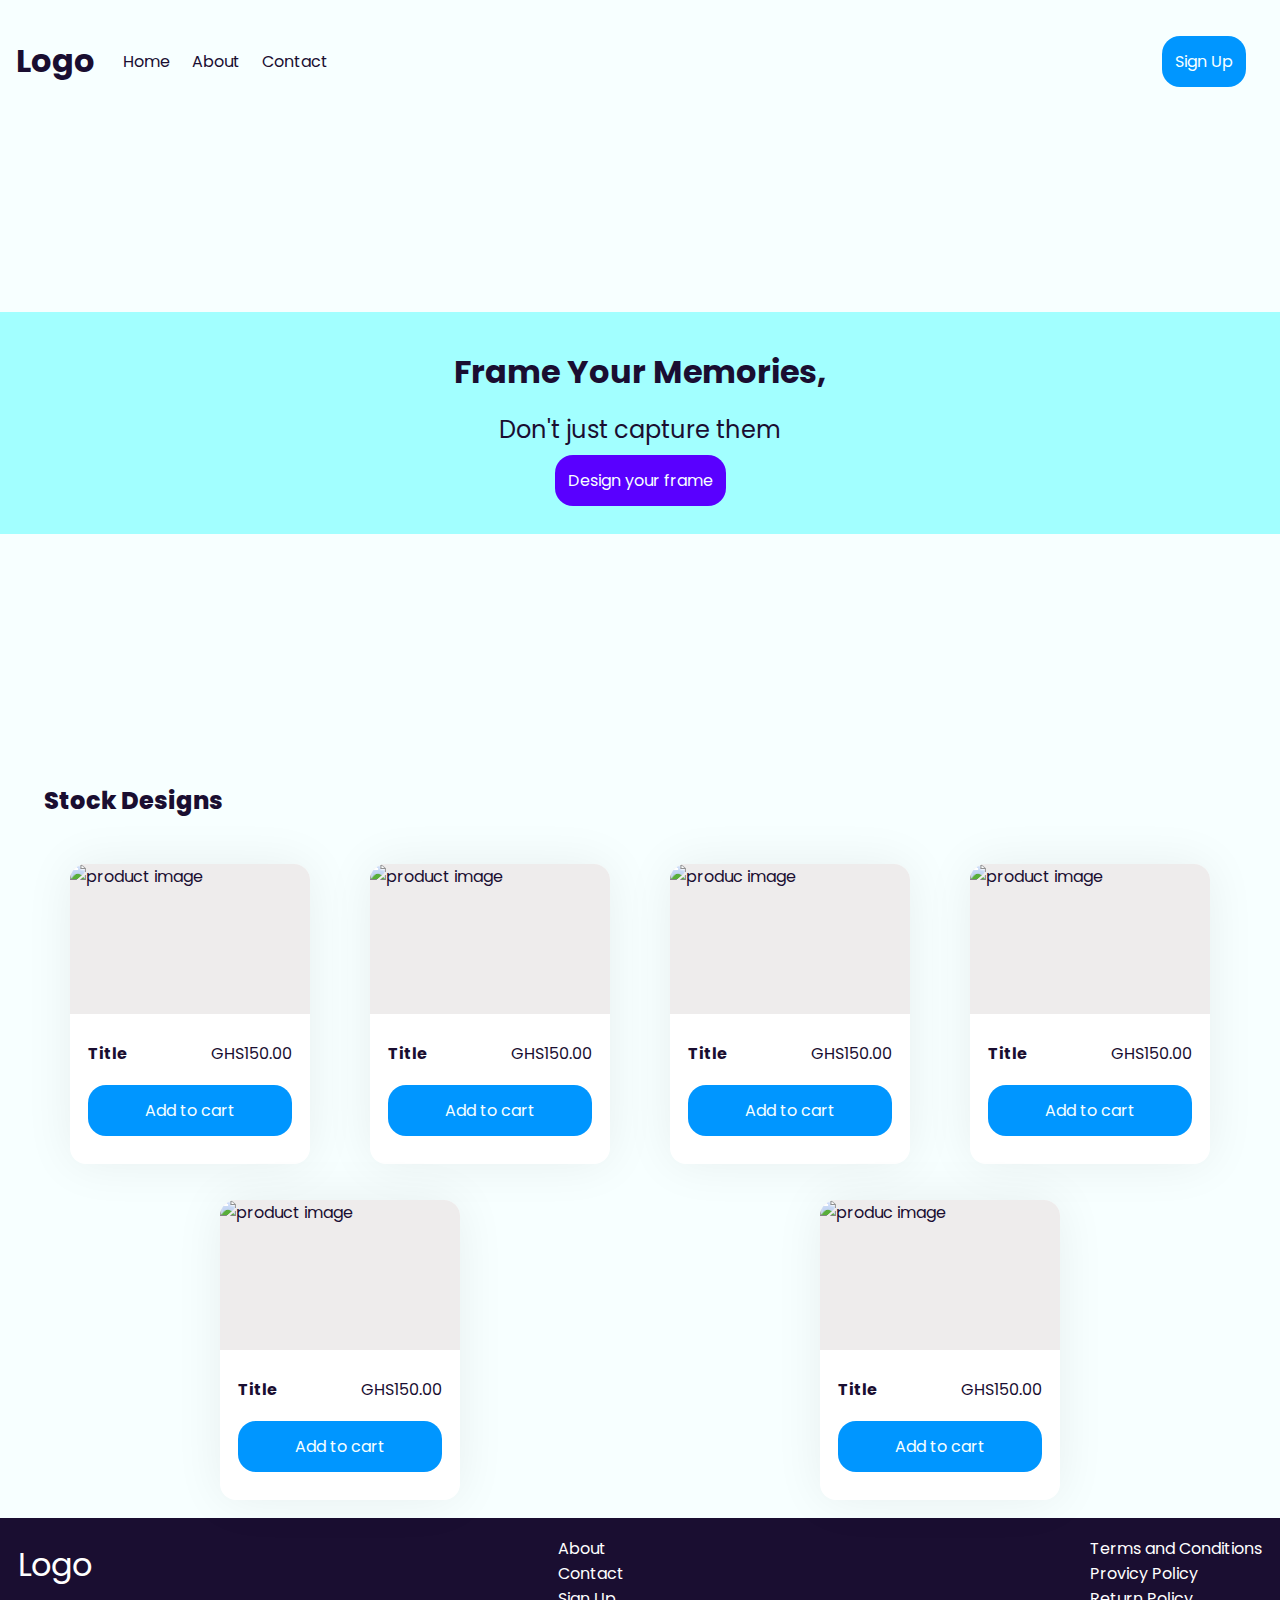
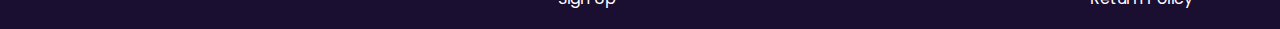
==== index.html @ 3f36ce8f "Initial Commit. Front-end and styling" ====
<!DOCTYPE html>
<html lang="en">
  <head>
    <meta charset="UTF-8" />
    <meta http-equiv="X-UA-Compatible" content="IE=edge" />
    <meta name="viewport" content="width=device-width, initial-scale=1.0" />
    <link rel="stylesheet" href="styles/style.css" />
    <script defer src="js/app.js"></script>
    <script
      src="https://kit.fontawesome.com/6db44154cb.js"
      crossorigin="anonymous"
    ></script>
    <script src="https://ajax.googleapis.com/ajax/libs/jquery/3.6.0/jquery.min.js"></script>

    <title>Canvas Lab Gh</title>

    <base href="index.html" />
  </head>
  <body>
    <header>
      <div class="logo-container">
        <h1>Logo</h1>
      </div>
      <nav>
        <i class="fa-solid fa-times fs-xl" role="button" aria-label="button to close top navigation on mobile view"></i>

        <div class="nav-list">
          <a href="">Home</a>
          <a href="">About</a>
          <a href="">Contact</a>
        </div>

        <div class="nav-icons flex-row-align-center">
          <div class="cart">
            <div class="cart-number"></div>
            <a href="#"><i class="fa-solid fa-shopping-cart"></i></a>
          </div>
          <a
            href=""
            class="button background-color-prim-700 hover color-prim-400"
          >
            Sign Up
          </a>
        </div>
      </nav>

      <i class="fa-solid fa-bars fs-xl" role="button" aria-label="button to close top navigation on mobile view"></i>
    </header>

    <section class="title-header">
      <div class="title-header-text">
        <h1 class="l-header">Frame Your Memories,</h1>
        <h2 class="s-header fw-normal">Don't just capture them</h2>
        <a
          href="#"
          class="button background-color-prim-900 hover color-prim-400"
          >Design your frame</a
        >
      </div>
    </section>

    <!-- <section class="container">
      <div class="container-header">
        <h3 class="s-header fw-heavy">Sizes</h3>
      </div>
      <div class="container-content flex-row-align-center">
        <div class="card custom">
            <div class="card-icon">
                <i class="fa-solid fa-image-portrait"></i>
            </div>
            <div class="card-content">
                <h4>20 x 30</h4>
            </div>
        </div>
        <div class="card custom">
            <div class="card-icon">
                <i class="fa-solid fa-image-portrait"></i>
            </div>
            <div class="card-content"></div>
        </div>
        <div class="card custom">
            <div class="card-icon">
                <i class="fa-solid fa-image-portrait"></i>
            </div>
            <div class="card-content"></div>
        </div>
      </div>
    </section> -->

    <section class="container">
      <div class="container-header">
        <h3 class="s-header fw-heavy">Stock Designs</h3>
      </div>
      <div class="container-content flex-row-align-center">
        <div class="card flex-col-align-center">
          <div class="card-image">
            <img
              src="https://images.unsplash.com/photo-1571115764595-644a1f56a55c?ixlib=rb-1.2.1&ixid=MnwxMjA3fDB8MHxwaG90by1wYWdlfHx8fGVufDB8fHx8&auto=format&fit=crop&w=741&q=80"
              alt="product image"
            />
          </div>
          <div class="card-body flex-row-align-center no-mc">
            <h4 class="produc-title">Title</h4>
            <p>GHS<span class="product-price">150.00</span></p>
            <a
              href="#"
              class="button background-color-prim-700 hover color-prim-400"
              >Add to cart</a
            >
          </div>
        </div>
        <div class="card flex-col-align-center">
          <div class="card-image">
            <img
              src="https://images.unsplash.com/photo-1541961017774-22349e4a1262?ixlib=rb-1.2.1&ixid=MnwxMjA3fDB8MHxwaG90by1wYWdlfHx8fGVufDB8fHx8&auto=format&fit=crop&w=1058&q=80"
              alt="product image"
            />
          </div>
          <div class="card-body flex-row-align-center no-mc">
            <h4 class="produc-title">Title</h4>
            <p>GHS<span class="product-price">150.00</span></p>
            <a
              href="#"
              class="button background-color-prim-700 hover color-prim-400"
              >Add to cart</a
            >
          </div>
        </div>
        <div class="card flex-col-align-center">
          <div class="card-image">
            <img
              src="https://images.unsplash.com/flagged/photo-1567934150921-7632371abb32?ixlib=rb-1.2.1&ixid=MnwxMjA3fDB8MHxwaG90by1wYWdlfHx8fGVufDB8fHx8&auto=format&fit=crop&w=687&q=80"
              alt="produc image"
            />
          </div>
          <div class="card-body flex-row-align-center no-mc">
            <h4 class="produc-title">Title</h4>
            <p>GHS<span class="product-price">150.00</span></p>
            <a
              href="#"
              class="button background-color-prim-700 hover color-prim-400"
              >Add to cart</a
            >
          </div>
        </div>
        <div class="card flex-col-align-center">
          <div class="card-image">
            <img
              src="https://images.unsplash.com/photo-1606235729097-f7b9460abcad?ixlib=rb-1.2.1&ixid=MnwxMjA3fDB8MHxwaG90by1wYWdlfHx8fGVufDB8fHx8&auto=format&fit=crop&w=1074&q=80"
              alt="product image"
            />
          </div>
          <div class="card-body flex-row-align-center no-mc">
            <h4 class="produc-title">Title</h4>
            <p>GHS<span class="product-price">150.00</span></p>
            <a
              href="#"
              class="button background-color-prim-700 hover color-prim-400"
              >Add to cart</a
            >
          </div>
        </div>
        <div class="card flex-col-align-center">
          <div class="card-image">
            <img
              src="https://images.unsplash.com/photo-1548438294-1ad5d5f4f063?ixlib=rb-1.2.1&ixid=MnwxMjA3fDB8MHxwaG90by1wYWdlfHx8fGVufDB8fHx8&auto=format&fit=crop&w=1172&q=80"
              alt="product image"
            />
          </div>
          <div class="card-body flex-row-align-center no-mc">
            <h4 class="produc-title">Title</h4>
            <p>GHS<span class="product-price">150.00</span></p>
            <a
              href="#"
              class="button background-color-prim-700 hover color-prim-400"
              >Add to cart</a
            >
          </div>
        </div>
        <div class="card flex-col-align-center">
          <div class="card-image">
            <img
              src="https://images.unsplash.com/photo-1628565210854-2974e7a89772?ixlib=rb-1.2.1&ixid=MnwxMjA3fDB8MHxwaG90by1wYWdlfHx8fGVufDB8fHx8&auto=format&fit=crop&w=687&q=80"
              alt="produc image"
            />
          </div>
          <div class="card-body flex-row-align-center no-mc">
            <h4 class="produc-title">Title</h4>
            <p>GHS<span class="product-price">150.00</span></p>
            <a
              href="#"
              class="button background-color-prim-700 hover color-prim-400"
              >Add to cart</a
            >
          </div>
        </div>
      </div>
    </section>

    <footer>
      <nav>
        <div class="logo">
          <a href="" class="l-header">Logo</a>
        </div>
        <div class="socials">
          <a href="#"><i class="fa-brands fa-facebook"></i></a>
          <a href="#"><i class="fa-brands fa-instagram"></i></a>
          <a href="#"><i class="fa-brands fa-twitter"></i></a>
        </div>
      </nav>
      <nav>
        <a href="#">About</a>
        <a href="#">Contact</a>
        <a href="#">Sign Up</a>
      </nav>

      <nav>
        <a href="#">Terms and Conditions</a>
        <a href="#">Provicy Policy</a>
        <a href="#">Return Policy</a>
      </nav>
    </footer>
  </body>
</html>
---- styles/style.css ----
@import url("https://fonts.googleapis.com/css2?family=Poppins:wght@400;600;800&display=swap");
*,
*::after,
*::before {
  box-sizing: border-box;
}

html, body {
  height: 100%;
}

body {
  font-family: "Poppins", sans-serif;
  color: #1a0e31;
  background-color: #f7ffff;
  margin: 0;
}

a {
  text-decoration: none;
}

button {
  padding: 1rem;
}

.color-prim-900 {
  color: #5900ff;
}

.color-prim-700 {
  color: #0096FF;
}

.color-prim-500 {
  color: rgba(0, 217, 255, 0.4352941176);
}

.color-prim-400 {
  color: #f7ffff;
}

.background-color-prim-900 {
  background-color: #5900ff;
}
.background-color-prim-900.hover:hover {
  background-color: #1a0e31;
}

.background-color-prim-700 {
  background-color: #0096FF;
}
.background-color-prim-700.hover:hover {
  background-color: #5900ff;
}

.background-color-prim-500 {
  background-color: rgba(0, 217, 255, 0.4352941176);
}
.background-color-prim-500.hover:hover {
  background-color: #0096FF;
}

.background-color-prim-400 {
  background-color: #f7ffff;
}
.background-color-prim-400.hover:hover {
  background-color: rgba(0, 217, 255, 0.4352941176);
}

.fs-xxs {
  font-size: 0.8125rem;
}

.fs-xs {
  font-size: 0.875rem;
}

.fs-s {
  font-size: 0.9375rem;
}

.fs-m {
  font-size: 1rem;
}

.fs-l {
  font-size: 1.125rem;
}

.fs-xl {
  font-size: 1.25rem;
}

.fs-xxl {
  font-size: 1.5rem;
}

.fs-xxxl {
  font-size: 1.75rem;
}

.fs-huge {
  font-size: 2rem;
}

.fw-normal {
  font-weight: 400;
}

.fw-heavy {
  font-weight: 800;
}

.fw-x-heavy {
  font-weight: 800;
}

.small-btn {
  font-size: 0.9375rem;
}

.reg-btn {
  font-size: 1rem;
}

.huge-btn {
  font-size: 1.125rem;
}

.l-header {
  font-size: 2rem;
}

.m-header {
  font-size: 1.75rem;
}

.s-header {
  font-size: 1.5rem;
}

.flex-row-align-center, footer, header {
  display: flex;
  align-items: center;
}

.flex-col-align-center, .title-header .title-header-text {
  display: flex;
  flex-direction: column;
  align-items: center;
}

a.button {
  padding: 0.8125rem;
  border-radius: 1.125rem;
}

header {
  padding: 1rem;
}
header .fa-bars, header .fa-times {
  display: none;
}
@media screen and (max-width: 40em) {
  header {
    justify-content: space-between;
  }
  header .fa-bars {
    display: inline;
  }
}
header a {
  margin-right: 1.125rem;
  color: #1a0e31;
}
header nav {
  width: 100%;
  display: flex;
  align-items: center;
  justify-content: space-between;
  margin-left: 1.75rem;
}
header nav .nav-list a:hover {
  color: #5900ff;
}
@media screen and (max-width: 40em) {
  header nav {
    position: fixed;
    top: 0;
    left: 0;
    margin-left: 0;
    width: 100%;
    background-color: #0096FF;
    display: grid;
    grid-template-columns: 100%;
    justify-content: center;
    height: 0;
    transition: height 0.2s ease-in-out;
    overflow: hidden;
  }
  header nav .fa-times {
    display: inline;
    color: #fff;
    text-align: right;
    padding: 1rem;
    font-size: 1.75rem;
  }
  header nav .button {
    background-color: #1a0e31;
  }
  header nav .nav-list {
    display: inherit;
  }
  header nav a {
    color: #fff;
    margin-bottom: 0.875rem;
    text-align: center;
  }
  header nav div:last-child {
    display: flex;
    justify-content: center;
    align-items: center;
  }
  header nav div:last-child i {
    color: #1a0e31;
  }
}
header nav.mob-view {
  height: 50%;
}
header .cart {
  position: relative;
}
header .cart .cart-number {
  display: none;
  position: absolute;
  bottom: -20px;
  left: 0;
  width: 30px;
  height: 30px;
  border: 2px solid #f7ffff;
  border-radius: 1rem;
  background-color: #1a0e31;
}

.title-header {
  display: grid;
  place-items: center;
  width: 100%;
  height: min(600px, 100%);
  background-image: url("https://images.unsplash.com/photo-1513519245088-0e12902e5a38?ixlib=rb-1.2.1&ixid=MnwxMjA3fDB8MHxwaG90by1wYWdlfHx8fGVufDB8fHx8&auto=format&fit=crop&w=1170&q=80");
  background-position: center;
  background-size: cover;
  background-repeat: no-repeat;
}
.title-header .title-header-text {
  width: 100%;
  background-color: rgba(114, 255, 255, 0.6392156863);
  padding: 1.75rem;
  text-align: center;
}
.title-header .title-header-text h1, .title-header .title-header-text h2 {
  --space: .5rem;
  padding: 0;
  margin-top: var(--space);
  margin-bottom: var(--space);
}

.container {
  --max-width: 1200px;
  --space: .5rem;
  width: min(var(--max-width), 100% - (var(--space)));
  margin-inline: auto;
  margin-top: 2rem;
}
.container .container-header {
  padding: 0.25rem;
}
.container .container-content {
  width: 100%;
  justify-content: space-around;
  flex-wrap: wrap;
}
@media screen and (max-width: 50em) {
  .container .container-content {
    justify-content: center;
  }
  .container .container-content .flex-row-align-center, .container .container-content footer, .container .container-content header {
    flex-direction: column;
  }
}
.container .container-content .card {
  background-color: #fff;
  width: 15rem;
  height: 300px;
  border-radius: 1rem;
  margin: 1.125rem;
  box-shadow: 0 0 50px rgba(0, 0, 0, 0.0666666667);
  overflow: hidden;
  transition: all 0.2s ease-in-out;
}
@media screen and (max-width: 50em) {
  .container .container-content .card {
    width: 8rem;
    margin: 0.5rem;
  }
}
.container .container-content .card.custom {
  display: flex;
}
.container .container-content .card .card-image {
  width: 100%;
  height: 50%;
  background-color: #eeecec;
  overflow: hidden;
}
.container .container-content .card .card-image img {
  width: 100%;
  height: 100%;
  -o-object-fit: cover;
     object-fit: cover;
}
.container .container-content .card .card-body {
  width: 100%;
  height: 50%;
  justify-content: space-between;
  padding: 1.125rem;
  flex-wrap: wrap;
}
@media screen and (max-width: 50em) {
  .container .container-content .card .card-body {
    flex-wrap: nowrap;
  }
  .container .container-content .card .card-body a {
    padding: 0.215rem;
    font-size: 0.875rem;
  }
}
.container .container-content .card .card-body h4, .container .container-content .card .card-body p {
  margin: 0;
  padding: 0;
}
.container .container-content .card .card-body a {
  width: 100%;
  text-align: center;
}
.container .container-content .card .card-icon {
  padding: 1.75rem;
  height: -webkit-fit-content;
  height: -moz-fit-content;
  height: fit-content;
  background-color: rgba(0, 217, 255, 0.4352941176);
  color: #0096FF;
  border-radius: 0.5rem;
}
.container .container-content .card .card-icon i {
  font-size: 1.75rem;
}

footer {
  justify-content: space-between;
  padding: 1.125rem;
  background-color: #1a0e31;
}
@media screen and (max-width: 50em) {
  footer {
    flex-direction: column-reverse;
  }
}
footer a {
  color: #fff;
}
footer nav {
  display: flex;
  flex-direction: column;
}
footer nav .socials {
  display: flex;
  justify-content: space-between;
  align-items: center;
  margin-top: 1rem;
}
@media screen and (max-width: 50em) {
  footer nav {
    text-align: center;
  }
  footer nav:nth-child(2) {
    display: none;
  }
}

/* ----------------------------------------------
 * Generated by Animista on 2022-7-26 20:0:10
 * Licensed under FreeBSD License.
 * See http://animista.net/license for more info. 
 * w: http://animista.net, t: @cssanimista
 * ---------------------------------------------- */
/**
 * ----------------------------------------
 * animation pulsate-fwd
 * ----------------------------------------
 */
@-webkit-keyframes pulsate-fwd {
  0% {
    transform: scale(1);
  }
  50% {
    transform: scale(1.1);
  }
  100% {
    transform: scale(1);
  }
}
@keyframes pulsate-fwd {
  0% {
    transform: scale(1);
  }
  50% {
    transform: scale(1.1);
  }
  100% {
    transform: scale(1);
  }
}/*# sourceMappingURL=style.css.map */
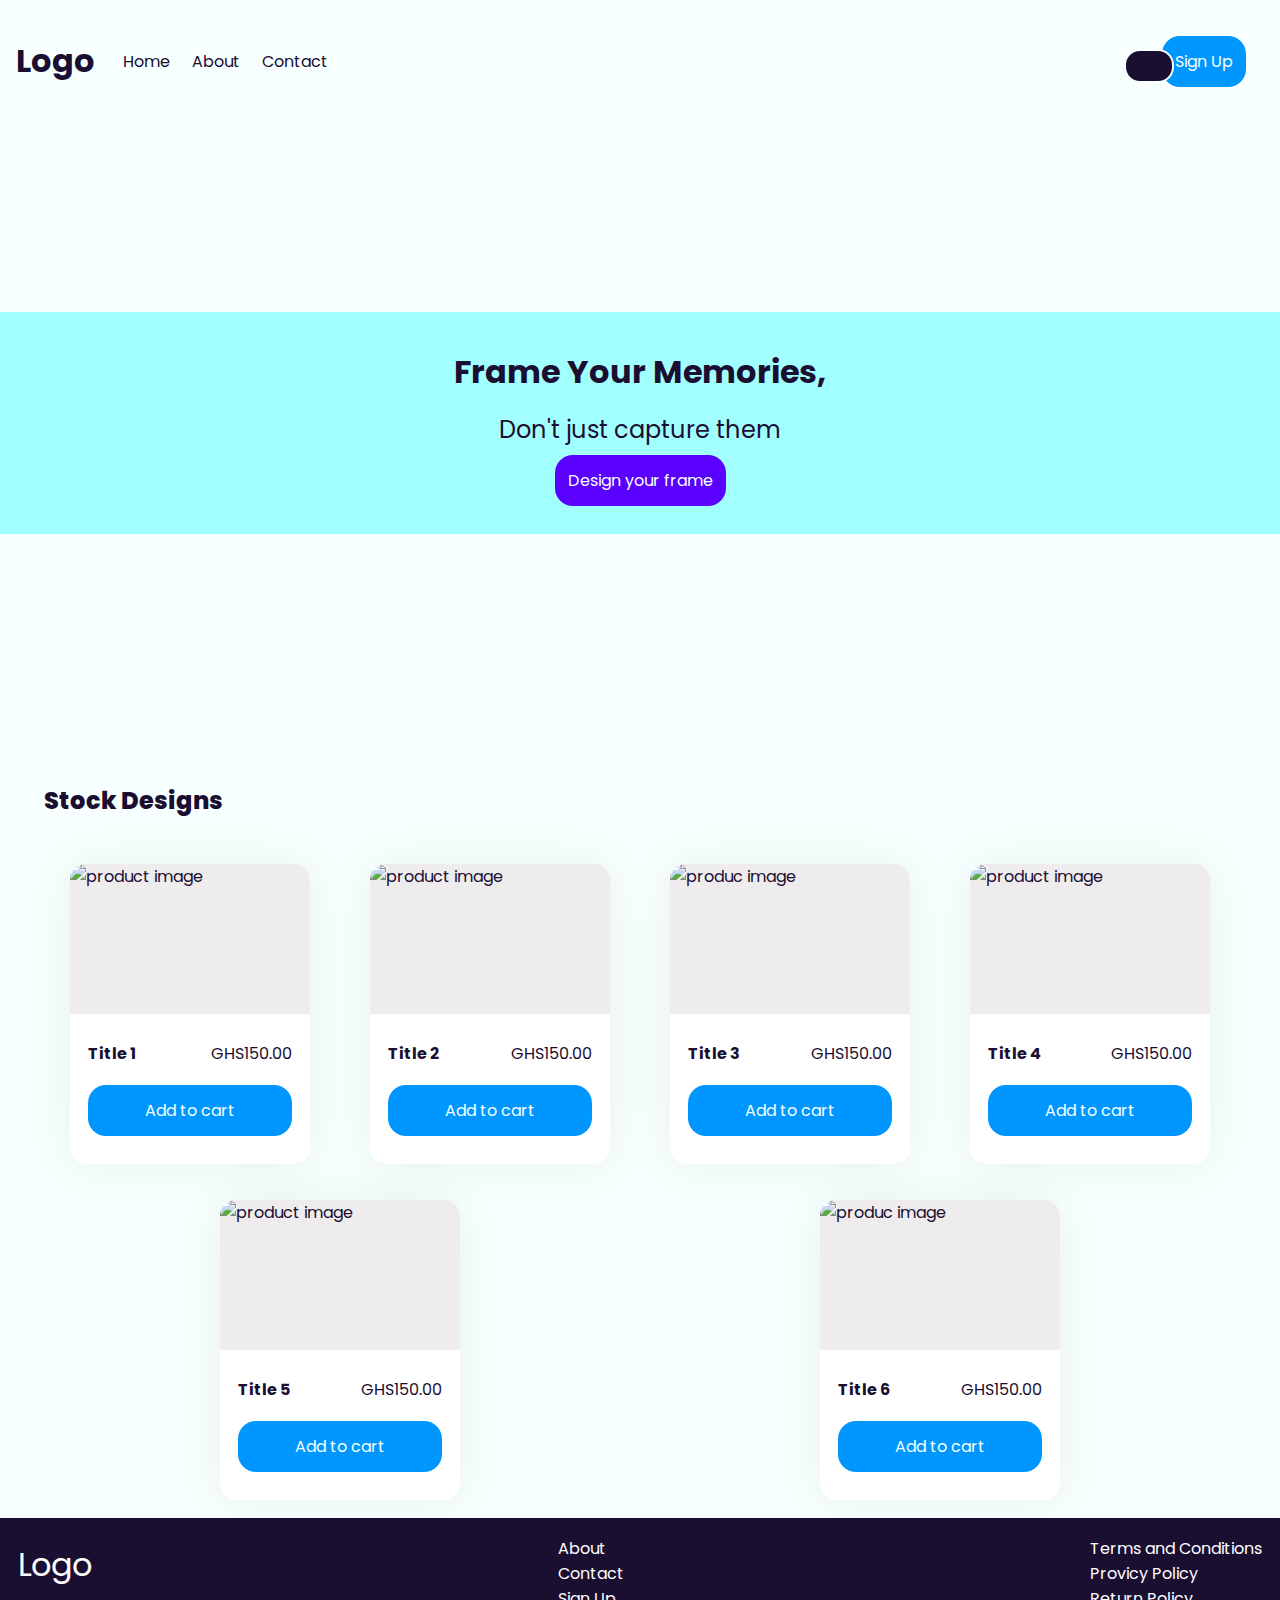
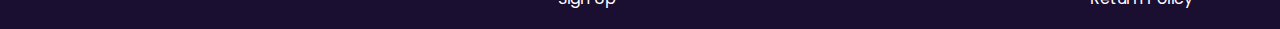
==== commit 6bc11f3d: "UI Update: Added Product and Cart Page" ====
--- a/index.html
+++ b/index.html
@@ -6,6 +6,7 @@
     <meta name="viewport" content="width=device-width, initial-scale=1.0" />
     <link rel="stylesheet" href="styles/style.css" />
     <script defer src="js/app.js"></script>
+    <script defer src="js/cart.js"></script>
     <script
       src="https://kit.fontawesome.com/6db44154cb.js"
       crossorigin="anonymous"
@@ -32,8 +33,10 @@
 
         <div class="nav-icons flex-row-align-center">
           <div class="cart">
-            <div class="cart-number"></div>
-            <a href="#"><i class="fa-solid fa-shopping-cart"></i></a>
+            <div class="cart-number">
+              <p class="cartQuantity"></p>
+            </div>
+            <a href="cart.html"><i class="fa-solid fa-shopping-cart"></i></a>
           </div>
           <a
             href=""
@@ -100,11 +103,11 @@
             />
           </div>
           <div class="card-body flex-row-align-center no-mc">
-            <h4 class="produc-title">Title</h4>
-            <p>GHS<span class="product-price">150.00</span></p>
-            <a
-              href="#"
-              class="button background-color-prim-700 hover color-prim-400"
+            <h4 class="product-title">Title 1</h4>
+            <p>GHS<span class="product-price">150.00</span></p>
+            <a
+              href="product.html"
+              class="addProd button background-color-prim-700 hover color-prim-400"
               >Add to cart</a
             >
           </div>
@@ -117,11 +120,11 @@
             />
           </div>
           <div class="card-body flex-row-align-center no-mc">
-            <h4 class="produc-title">Title</h4>
-            <p>GHS<span class="product-price">150.00</span></p>
-            <a
-              href="#"
-              class="button background-color-prim-700 hover color-prim-400"
+            <h4 class="product-title">Title 2</h4>
+            <p>GHS<span class="product-price">150.00</span></p>
+            <a
+              href="product.html"
+              class="addProd button background-color-prim-700 hover color-prim-400"
               >Add to cart</a
             >
           </div>
@@ -134,11 +137,11 @@
             />
           </div>
           <div class="card-body flex-row-align-center no-mc">
-            <h4 class="produc-title">Title</h4>
-            <p>GHS<span class="product-price">150.00</span></p>
-            <a
-              href="#"
-              class="button background-color-prim-700 hover color-prim-400"
+            <h4 class="product-title">Title 3</h4>
+            <p>GHS<span class="product-price">150.00</span></p>
+            <a
+              href="product.html"
+              class="addProd button background-color-prim-700 hover color-prim-400"
               >Add to cart</a
             >
           </div>
@@ -151,11 +154,11 @@
             />
           </div>
           <div class="card-body flex-row-align-center no-mc">
-            <h4 class="produc-title">Title</h4>
-            <p>GHS<span class="product-price">150.00</span></p>
-            <a
-              href="#"
-              class="button background-color-prim-700 hover color-prim-400"
+            <h4 class="product-title">Title 4</h4>
+            <p>GHS<span class="product-price">150.00</span></p>
+            <a
+              href="product.html"
+              class="addProd button background-color-prim-700 hover color-prim-400"
               >Add to cart</a
             >
           </div>
@@ -168,11 +171,11 @@
             />
           </div>
           <div class="card-body flex-row-align-center no-mc">
-            <h4 class="produc-title">Title</h4>
-            <p>GHS<span class="product-price">150.00</span></p>
-            <a
-              href="#"
-              class="button background-color-prim-700 hover color-prim-400"
+            <h4 class="product-title">Title 5</h4>
+            <p>GHS<span class="product-price">150.00</span></p>
+            <a
+              href="product.html"
+              class="addProd button background-color-prim-700 hover color-prim-400"
               >Add to cart</a
             >
           </div>
@@ -185,10 +188,10 @@
             />
           </div>
           <div class="card-body flex-row-align-center no-mc">
-            <h4 class="produc-title">Title</h4>
-            <p>GHS<span class="product-price">150.00</span></p>
-            <a
-              href="#"
+            <h4 class="product-title">Title 6</h4>
+            <p>GHS<span class="product-price">150.00</span></p>
+            <a
+              href="product.html"
               class="button background-color-prim-700 hover color-prim-400"
               >Add to cart</a
             >
--- a/styles/style.css
+++ b/styles/style.css
@@ -16,12 +16,22 @@
   margin: 0;
 }
 
+main {
+  height: 100%;
+}
+
 a {
   text-decoration: none;
 }
 
 button {
+  -webkit-appearance: none;
+     -moz-appearance: none;
+          appearance: none;
+  border: none;
   padding: 1rem;
+  font-family: inherit;
+  cursor: pointer;
 }
 
 .color-prim-900 {
@@ -159,7 +169,8 @@
 header {
   padding: 1rem;
 }
-header .fa-bars, header .fa-times {
+header .fa-bars,
+header .fa-times {
   display: none;
 }
 @media screen and (max-width: 40em) {
@@ -233,15 +244,21 @@
   position: relative;
 }
 header .cart .cart-number {
-  display: none;
+  display: grid;
+  place-items: center;
   position: absolute;
-  bottom: -20px;
-  left: 0;
-  width: 30px;
-  height: 30px;
+  left: -110%;
+  width: 50px;
+  height: -webkit-fit-content;
+  height: -moz-fit-content;
+  height: fit-content;
   border: 2px solid #f7ffff;
   border-radius: 1rem;
   background-color: #1a0e31;
+}
+header .cart .cart-number p {
+  font-size: 0.9375rem;
+  color: #fff;
 }
 
 .title-header {
@@ -260,8 +277,9 @@
   padding: 1.75rem;
   text-align: center;
 }
-.title-header .title-header-text h1, .title-header .title-header-text h2 {
-  --space: .5rem;
+.title-header .title-header-text h1,
+.title-header .title-header-text h2 {
+  --space: 0.5rem;
   padding: 0;
   margin-top: var(--space);
   margin-bottom: var(--space);
@@ -269,7 +287,7 @@
 
 .container {
   --max-width: 1200px;
-  --space: .5rem;
+  --space: 0.5rem;
   width: min(var(--max-width), 100% - (var(--space)));
   margin-inline: auto;
   margin-top: 2rem;
@@ -337,7 +355,8 @@
     font-size: 0.875rem;
   }
 }
-.container .container-content .card .card-body h4, .container .container-content .card .card-body p {
+.container .container-content .card .card-body h4,
+.container .container-content .card .card-body p {
   margin: 0;
   padding: 0;
 }
@@ -356,6 +375,138 @@
 }
 .container .container-content .card .card-icon i {
   font-size: 1.75rem;
+}
+
+main .cart-container {
+  width: 100%;
+}
+main .cart-container .cart-product {
+  display: flex;
+  height: 100px;
+  align-items: center;
+  justify-content: space-between;
+  padding: 1.25rem;
+  border-bottom: 1px solid #eeecec;
+}
+main .cart-container .cart-product:last-child {
+  border-bottom: none;
+}
+main .cart-container .cart-product .product-image {
+  width: 90px;
+  height: 90px;
+  background-color: #1a0e31;
+}
+main .cart-container .cart-product .product-image img {
+  width: 100%;
+  height: 100%;
+  -o-object-fit: cover;
+     object-fit: cover;
+}
+main .cart-container .cart-product .product-quantity {
+  display: flex;
+}
+main .cart-container .cart-product .product-quantity p {
+  margin: 1rem 1rem;
+}
+main .cart-container .cart-product .product-quantity button {
+  height: -webkit-fit-content;
+  height: -moz-fit-content;
+  height: fit-content;
+  border-radius: 1rem;
+  cursor: pointer;
+}
+@media screen and (max-width: 425px) {
+  main .cart-container .cart-product {
+    padding: 0.875rem;
+  }
+  main .cart-container .cart-product .product-image {
+    width: 50px;
+    height: 50px;
+  }
+  main .cart-container .cart-product .product-title {
+    margin-left: 0.125rem;
+  }
+  main .cart-container .cart-product .product-title h4 {
+    font-size: 0.9375rem;
+  }
+  main .cart-container .cart-product .product-quantity {
+    align-items: center;
+  }
+  main .cart-container .cart-product .product-quantity button,
+main .cart-container .cart-product .product-quantity p {
+    font-size: 0.7rem;
+  }
+  main .cart-container .cart-product .product-quantity button {
+    padding: 0.5rem;
+    height: -webkit-fit-content;
+    height: -moz-fit-content;
+    height: fit-content;
+  }
+}
+main .cart-container .cart-buttons {
+  width: 100%;
+  display: flex;
+  align-items: center;
+  justify-content: center;
+  gap: 1rem;
+  padding: 1.25rem;
+}
+
+.product-container {
+  display: flex;
+  height: 500px;
+}
+.product-container > div {
+  width: 50%;
+  height: 100%;
+}
+.product-container .product-image {
+  background-color: #1a0e31;
+  height: 100%;
+}
+.product-container .product-image img {
+  width: 100%;
+  height: 100%;
+  -o-object-fit: cover;
+     object-fit: cover;
+}
+.product-container .product-description {
+  padding: 1.125rem;
+}
+.product-container .product-description .product-quantity {
+  display: flex;
+  align-items: center;
+}
+.product-container .product-description .product-quantity p {
+  margin: 1rem 1rem;
+}
+.product-container .product-description .buttons {
+  display: flex;
+  flex-wrap: wrap;
+  gap: 1rem;
+  padding-top: 1.5rem;
+}
+@media screen and (max-width: 650px) {
+  .product-container {
+    flex-direction: column;
+  }
+  .product-container > div {
+    width: 100%;
+  }
+  .product-container .product-image {
+    align-self: center;
+    width: 300px;
+    height: 300px;
+  }
+  .product-container .product-description {
+    height: 200px;
+  }
+  .product-container .product-description .buttons {
+    flex-wrap: nowrap;
+  }
+  .product-container .product-description .buttons a {
+    font-size: 0.9375rem;
+  }
 }
 
 footer {
